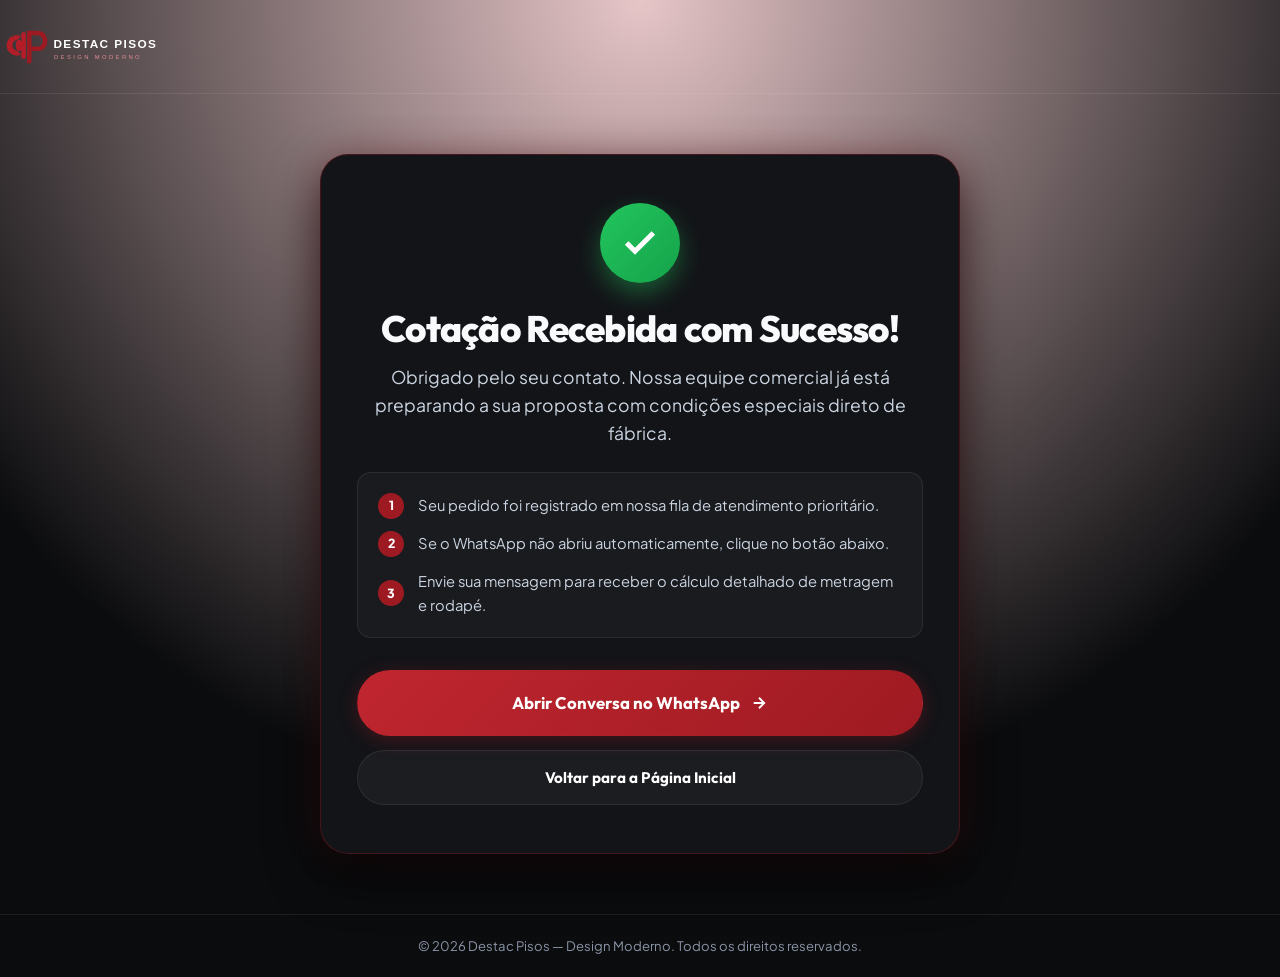
==== obrigado.html @ 82b05c4a "Initial commit: Destac Pisos landing page" ====
<!DOCTYPE html>
<html lang="pt-BR">
<head>
  <meta charset="UTF-8">
  <meta name="viewport" content="width=device-width, initial-scale=1.0">
  <title>Solicitação Enviada com Sucesso! | Destac Pisos</title>
  <meta name="robots" content="noindex, follow">

  <link rel="icon" href="images/favicon.png" type="image/png">
  <link rel="preconnect" href="https://fonts.googleapis.com">
  <link rel="preconnect" href="https://fonts.gstatic.com" crossorigin>
  <link href="https://fonts.googleapis.com/css2?family=Manrope:wght@600;700;800&family=Outfit:wght@700;800;900&family=Plus+Jakarta+Sans:wght@400;500;600;700&display=swap" rel="stylesheet">
  
  <link rel="stylesheet" href="style.css">

  <style>
    .thanks-page {
      min-height: 100vh;
      display: flex;
      flex-direction: column;
      justify-content: space-between;
      background: radial-gradient(circle at top center, rgba(158, 26, 34, 0.25) 0%, rgba(11, 12, 14, 1) 70%);
    }

    .thanks-header {
      padding: 24px 0;
      border-bottom: 1px solid rgba(255, 255, 255, 0.08);
      text-align: center;
    }

    .thanks-container {
      max-width: 680px;
      margin: auto;
      padding: 60px 20px;
      text-align: center;
    }

    .thanks-card {
      background: var(--bg-card);
      border: 1px solid var(--border-ruby);
      border-radius: var(--radius-xl);
      padding: 48px 36px;
      box-shadow: var(--shadow-lg), 0 0 35px rgba(158, 26, 34, 0.25);
    }

    .thanks-icon-wrap {
      width: 80px;
      height: 80px;
      border-radius: 50%;
      background: linear-gradient(135deg, #22C55E 0%, #16A34A 100%);
      color: #FFFFFF;
      display: flex;
      align-items: center;
      justify-content: center;
      margin: 0 auto 24px;
      box-shadow: 0 10px 25px rgba(34, 197, 94, 0.4);
      animation: popIn 0.6s cubic-bezier(0.16, 1, 0.3, 1);
    }

    @keyframes popIn {
      0% { transform: scale(0.4); opacity: 0; }
      70% { transform: scale(1.15); }
      100% { transform: scale(1); opacity: 1; }
    }

    .thanks-title {
      font-size: 2.3rem;
      margin-bottom: 12px;
      letter-spacing: -0.02em;
    }

    .thanks-subtitle {
      font-size: 1.1rem;
      color: var(--text-body);
      margin-bottom: 24px;
      line-height: 1.6;
    }

    .thanks-steps {
      background: rgba(255, 255, 255, 0.03);
      border: 1px solid var(--border-light);
      border-radius: var(--radius-md);
      padding: 20px;
      margin-bottom: 32px;
      text-align: left;
    }

    .thanks-step-item {
      display: flex;
      align-items: center;
      gap: 14px;
      margin-bottom: 12px;
      font-size: 0.92rem;
    }

    .thanks-step-item:last-child {
      margin-bottom: 0;
    }

    .step-number {
      width: 26px;
      height: 26px;
      border-radius: 50%;
      background: var(--ruby-primary);
      color: #FFF;
      font-weight: 800;
      font-size: 0.78rem;
      display: flex;
      align-items: center;
      justify-content: center;
      flex-shrink: 0;
    }

    .thanks-actions {
      display: flex;
      flex-direction: column;
      gap: 14px;
    }

    .thanks-footer {
      border-top: 1px solid var(--border-light);
      padding: 20px 0;
      text-align: center;
      font-size: 0.82rem;
      color: var(--text-muted);
    }
  </style>
</head>
<body class="thanks-page">

  <header class="thanks-header">
    <a href="index.html">
      <img src="images/logo.svg" alt="Destac Pisos" width="180">
    </a>
  </header>

  <main class="thanks-container">
    <div class="thanks-card">
      <div class="thanks-icon-wrap">
        <svg width="40" height="40" viewBox="0 0 24 24" fill="none" stroke="currentColor" stroke-width="3"><polyline points="20 6 9 17 4 12"/></svg>
      </div>

      <h1 class="thanks-title">Cotação Recebida com Sucesso!</h1>
      <p class="thanks-subtitle" id="user-greeting">
        Obrigado pelo seu contato. Nossa equipe comercial já está preparando a sua proposta com condições especiais direto de fábrica.
      </p>

      <div class="thanks-steps">
        <div class="thanks-step-item">
          <span class="step-number">1</span>
          <span>Seu pedido foi registrado em nossa fila de atendimento prioritário.</span>
        </div>
        <div class="thanks-step-item">
          <span class="step-number">2</span>
          <span>Se o WhatsApp não abriu automaticamente, clique no botão abaixo.</span>
        </div>
        <div class="thanks-step-item">
          <span class="step-number">3</span>
          <span>Envie sua mensagem para receber o cálculo detalhado de metragem e rodapé.</span>
        </div>
      </div>

      <div class="thanks-actions">
        <a href="https://wa.me/5511999999999?text=Ol%C3%A1!%20Acabei%20de%20solicitar%20uma%20cota%C3%A7%C3%A3o%20pelo%20site%20da%20Destac%20Pisos%20e%20gostaria%20do%20atendimento." id="direct-wa-btn" class="btn btn-primary btn-lg" target="_blank" rel="noopener noreferrer">
          <span>Abrir Conversa no WhatsApp</span>
          <svg width="18" height="18" viewBox="0 0 24 24" fill="none" stroke="currentColor" stroke-width="2.5"><path d="M5 12h14M12 5l7 7-7 7"/></svg>
        </a>
        <a href="index.html" class="btn btn-outline">
          Voltar para a Página Inicial
        </a>
      </div>
    </div>
  </main>

  <footer class="thanks-footer">
    <p>© 2026 Destac Pisos — Design Moderno. Todos os direitos reservados.</p>
  </footer>

  <script>
    document.addEventListener('DOMContentLoaded', () => {
      const name = sessionStorage.getItem('destac_lead_name');
      const waUrl = sessionStorage.getItem('destac_lead_wa');

      if (name) {
        const greeting = document.getElementById('user-greeting');
        if (greeting) {
          greeting.innerHTML = `Obrigado, <strong>${name}</strong>! Sua solicitação foi recebida com sucesso. Nossa equipe comercial já está preparando a sua cotação.`;
        }
      }

      if (waUrl) {
        const btn = document.getElementById('direct-wa-btn');
        if (btn) {
          btn.href = waUrl;
        }
      }
    });
  </script>
</body>
</html>
---- style.css ----
/* ==========================================================================
   DESTAC PISOS — DESIGN MODERNO
   Design System & Estilos de Alta Conversão
   ========================================================================== */

/* ── Custom Properties & Tokens ────────────────────────────────────────── */
:root {
  /* Cores da Identidade Destac Pisos */
  --ruby-primary: #9E1A22;
  --ruby-light: #C0262F;
  --ruby-dark: #730F15;
  --ruby-glow: rgba(158, 26, 34, 0.35);
  --ruby-soft: rgba(158, 26, 34, 0.12);
  
  /* Fundos & Superfícies */
  --bg-main: #0B0C0E;
  --bg-darker: #070809;
  --bg-card: #131418;
  --bg-card-hover: #1A1C22;
  --bg-elevated: #20232B;
  --bg-glass: rgba(19, 20, 24, 0.82);
  
  /* Acentos & Madeiras */
  --wood-warm: #D4A373;
  --wood-light: #FAEDCD;
  --wood-glow: rgba(212, 163, 115, 0.2);
  
  /* Textos & Tons Neutros */
  --text-white: #FFFFFF;
  --text-heading: #F8FAFC;
  --text-body: #CBD5E1;
  --text-muted: #8A94A6;
  --border-light: rgba(255, 255, 255, 0.08);
  --border-ruby: rgba(158, 26, 34, 0.35);
  
  /* Tipografia */
  --font-heading: 'Outfit', 'Manrope', sans-serif;
  --font-body: 'Plus Jakarta Sans', -apple-system, BlinkMacSystemFont, 'Segoe UI', Roboto, sans-serif;
  
  /* Raios e Sombras */
  --radius-sm: 8px;
  --radius-md: 14px;
  --radius-lg: 20px;
  --radius-xl: 28px;
  --radius-pill: 100px;
  
  --shadow-sm: 0 4px 16px rgba(0, 0, 0, 0.4);
  --shadow-md: 0 10px 30px rgba(0, 0, 0, 0.5);
  --shadow-lg: 0 20px 50px rgba(0, 0, 0, 0.7);
  --shadow-ruby: 0 10px 30px rgba(158, 26, 34, 0.35);
  
  /* Transições */
  --transition-fast: 0.2s ease;
  --transition-smooth: 0.35s cubic-bezier(0.16, 1, 0.3, 1);
  
  /* Dimensões */
  --header-height: 76px;
  --container-width: 1200px;
}

/* ── Reset & Base ───────────────────────────────────────────────────────── */
*, *::before, *::after {
  box-sizing: border-box;
  margin: 0;
  padding: 0;
}

html {
  scroll-behavior: smooth;
  font-size: 16px;
  -webkit-text-size-adjust: 100%;
}

body {
  background-color: var(--bg-main);
  color: var(--text-body);
  font-family: var(--font-body);
  line-height: 1.65;
  overflow-x: hidden;
  -webkit-font-smoothing: antialiased;
}

img, picture, svg {
  display: block;
  max-width: 100%;
}

button, input, select, textarea {
  font: inherit;
}

a {
  color: inherit;
  text-decoration: none;
}

ul {
  list-style: none;
}

.container {
  width: 100%;
  max-width: var(--container-width);
  margin-left: auto;
  margin-right: auto;
  padding-left: 20px;
  padding-right: 20px;
}

/* ── Tipografia & Helpers ────────────────────────────────────────────────── */
h1, h2, h3, h4, h5, h6 {
  font-family: var(--font-heading);
  color: var(--text-heading);
  font-weight: 800;
  line-height: 1.2;
}

.text-center { text-align: center; }

.highlight-text {
  background: linear-gradient(135deg, #FF6B75 0%, #D82633 45%, #9E1A22 100%);
  -webkit-background-clip: text;
  -webkit-text-fill-color: transparent;
  display: inline-block;
}

.badge-pill {
  display: inline-flex;
  align-items: center;
  padding: 6px 16px;
  border-radius: var(--radius-pill);
  background: var(--ruby-soft);
  border: 1px solid var(--border-ruby);
  color: #FF8F96;
  font-size: 0.78rem;
  font-weight: 700;
  letter-spacing: 0.08em;
  text-transform: uppercase;
  margin-bottom: 14px;
}

.section {
  padding: 90px 0;
  position: relative;
}

.section-header {
  max-width: 720px;
  margin: 0 auto 56px;
}

.section-title {
  font-size: 2.35rem;
  margin-bottom: 16px;
  letter-spacing: -0.02em;
}

.section-subtitle {
  font-size: 1.08rem;
  color: var(--text-muted);
  line-height: 1.6;
}

/* ── Botões ─────────────────────────────────────────────────────────────── */
.btn {
  display: inline-flex;
  align-items: center;
  justify-content: center;
  gap: 10px;
  padding: 14px 26px;
  border-radius: var(--radius-pill);
  font-family: var(--font-heading);
  font-weight: 700;
  font-size: 0.95rem;
  cursor: pointer;
  transition: all var(--transition-smooth);
  border: 1px solid transparent;
  text-align: center;
}

.btn-primary {
  background: linear-gradient(135deg, var(--ruby-light) 0%, var(--ruby-primary) 100%);
  color: #FFFFFF;
  box-shadow: 0 4px 18px var(--ruby-glow);
}

.btn-primary:hover {
  background: linear-gradient(135deg, #D42B38 0%, var(--ruby-light) 100%);
  transform: translateY(-2px);
  box-shadow: 0 8px 26px rgba(158, 26, 34, 0.55);
}

.btn-glow {
  animation: pulse-glow 3s infinite;
}

@keyframes pulse-glow {
  0%, 100% { box-shadow: 0 4px 18px var(--ruby-glow); }
  50% { box-shadow: 0 8px 30px rgba(216, 38, 51, 0.6); }
}

.btn-outline {
  background: rgba(255, 255, 255, 0.04);
  border: 1px solid var(--border-light);
  color: var(--text-white);
}

.btn-outline:hover {
  background: rgba(255, 255, 255, 0.1);
  border-color: var(--border-ruby);
  color: #FF8F96;
}

.btn-glass {
  background: rgba(255, 255, 255, 0.08);
  backdrop-filter: blur(12px);
  border: 1px solid rgba(255, 255, 255, 0.15);
  color: var(--text-white);
}

.btn-glass:hover {
  background: rgba(255, 255, 255, 0.16);
  border-color: rgba(255, 255, 255, 0.3);
  transform: translateY(-2px);
}

.btn-white {
  background: #FFFFFF;
  color: #121316;
}

.btn-white:hover {
  background: #F1F3F5;
  transform: translateY(-2px);
}

.btn-sm { padding: 9px 18px; font-size: 0.85rem; }
.btn-lg { padding: 18px 34px; font-size: 1.05rem; }
.btn-block { width: 100%; }

/* ── Header ─────────────────────────────────────────────────────────────── */
.header {
  position: fixed;
  top: 0;
  left: 0;
  width: 100%;
  z-index: 100;
  padding: 16px 0;
  transition: all var(--transition-smooth);
}

.header.scrolled {
  background: var(--bg-glass);
  backdrop-filter: blur(16px);
  -webkit-backdrop-filter: blur(16px);
  padding: 10px 0;
  border-bottom: 1px solid var(--border-light);
  box-shadow: 0 8px 24px rgba(0, 0, 0, 0.4);
}

.header-container {
  display: flex;
  align-items: center;
  justify-content: space-between;
}

.logo-link {
  display: flex;
  align-items: center;
}

.logo-img {
  height: 44px;
  width: auto;
}

.nav-menu {
  display: flex;
  align-items: center;
}

.nav-list {
  display: flex;
  align-items: center;
  gap: 26px;
}

.nav-link {
  font-size: 0.92rem;
  font-weight: 600;
  color: var(--text-body);
  transition: color var(--transition-fast);
  position: relative;
}

.nav-link:hover {
  color: #FF8F96;
}

.nav-link::after {
  content: '';
  position: absolute;
  bottom: -4px;
  left: 0;
  width: 0;
  height: 2px;
  background: var(--ruby-primary);
  transition: width var(--transition-fast);
}

.nav-link:hover::after {
  width: 100%;
}

.header-actions {
  display: flex;
  align-items: center;
  gap: 12px;
}

.menu-toggle {
  display: none;
  background: transparent;
  border: none;
  cursor: pointer;
  padding: 6px;
  flex-direction: column;
  gap: 5px;
}

.menu-toggle span {
  display: block;
  width: 24px;
  height: 2px;
  background: #FFFFFF;
  border-radius: 2px;
  transition: all var(--transition-fast);
}

/* Mobile Drawer */
.mobile-drawer {
  position: fixed;
  top: 0;
  right: -100%;
  width: 82%;
  max-width: 360px;
  height: 100vh;
  background: var(--bg-card);
  z-index: 1000;
  padding: 24px;
  display: flex;
  flex-direction: column;
  justify-content: space-between;
  transition: right 0.35s ease;
  box-shadow: -10px 0 30px rgba(0, 0, 0, 0.8);
  border-left: 1px solid var(--border-light);
}

.mobile-drawer.active {
  right: 0;
}

.mobile-drawer-header {
  display: flex;
  align-items: center;
  justify-content: space-between;
  padding-bottom: 20px;
  border-bottom: 1px solid var(--border-light);
}

.mobile-drawer-close {
  background: transparent;
  border: none;
  font-size: 2rem;
  color: #FFFFFF;
  cursor: pointer;
  line-height: 1;
}

.mobile-nav-list {
  display: flex;
  flex-direction: column;
  gap: 18px;
  margin: 28px 0;
}

.mobile-nav-link {
  font-size: 1.1rem;
  font-weight: 600;
  color: var(--text-white);
}

.mobile-drawer-note {
  font-size: 0.8rem;
  color: var(--text-muted);
  text-align: center;
  margin-top: 10px;
}

/* ── Hero Section ────────────────────────────────────────────────────────── */
.hero {
  position: relative;
  min-height: 100vh;
  display: flex;
  align-items: center;
  padding: 140px 0 80px;
  overflow: hidden;
}

.hero-bg-wrapper {
  position: absolute;
  top: 0;
  left: 0;
  width: 100%;
  height: 100%;
  z-index: 1;
}

.hero-bg-img {
  width: 100%;
  height: 100%;
  object-fit: cover;
  object-position: center 60%;
  filter: brightness(0.68) contrast(1.08);
}

.hero-overlay {
  position: absolute;
  top: 0;
  left: 0;
  width: 100%;
  height: 100%;
  background: linear-gradient(
    180deg,
    rgba(11, 12, 14, 0.85) 0%,
    rgba(11, 12, 14, 0.72) 45%,
    rgba(11, 12, 14, 0.98) 100%
  );
}

.hero-mesh {
  position: absolute;
  top: 15%;
  left: -10%;
  width: 600px;
  height: 600px;
  background: radial-gradient(circle, rgba(158, 26, 34, 0.35) 0%, rgba(158, 26, 34, 0) 70%);
  filter: blur(60px);
  pointer-events: none;
}

.hero-container {
  position: relative;
  z-index: 2;
}

.hero-content {
  max-width: 820px;
}

.hero-tag {
  display: inline-flex;
  align-items: center;
  gap: 10px;
  background: rgba(158, 26, 34, 0.22);
  border: 1px solid var(--border-ruby);
  padding: 8px 18px;
  border-radius: var(--radius-pill);
  margin-bottom: 22px;
}

.hero-tag-pulse {
  width: 8px;
  height: 8px;
  border-radius: 50%;
  background: #FF4757;
  box-shadow: 0 0 10px #FF4757;
  animation: pulse-dot 1.8s infinite;
}

@keyframes pulse-dot {
  0% { transform: scale(0.9); opacity: 1; }
  50% { transform: scale(1.4); opacity: 0.6; }
  100% { transform: scale(0.9); opacity: 1; }
}

.hero-tag-text {
  color: #FFA5AB;
  font-size: 0.82rem;
  font-weight: 800;
  letter-spacing: 0.06em;
}

.hero-title {
  font-size: 3.6rem;
  font-weight: 900;
  line-height: 1.1;
  margin-bottom: 22px;
  letter-spacing: -0.03em;
}

.hero-subtitle {
  font-size: 1.22rem;
  color: #DDE2EC;
  line-height: 1.65;
  margin-bottom: 34px;
  max-width: 720px;
}

.hero-subtitle strong {
  color: #FFFFFF;
  font-weight: 700;
}

.hero-badges {
  display: flex;
  flex-wrap: wrap;
  gap: 16px;
  margin-bottom: 38px;
}

.hero-badge-item {
  display: flex;
  align-items: center;
  gap: 10px;
  background: rgba(255, 255, 255, 0.05);
  backdrop-filter: blur(8px);
  border: 1px solid var(--border-light);
  padding: 8px 16px;
  border-radius: var(--radius-pill);
  font-size: 0.88rem;
  font-weight: 600;
  color: var(--text-white);
}

.badge-icon {
  display: flex;
  align-items: center;
  justify-content: center;
  color: #FF707A;
}

.hero-cta-group {
  display: flex;
  flex-wrap: wrap;
  align-items: center;
  gap: 16px;
  margin-bottom: 48px;
}

.hero-stats {
  display: flex;
  align-items: center;
  gap: 28px;
  padding-top: 32px;
  border-top: 1px solid var(--border-light);
}

.stat-item {
  display: flex;
  flex-direction: column;
}

.stat-num {
  font-family: var(--font-heading);
  font-size: 1.8rem;
  font-weight: 800;
  color: var(--text-white);
  line-height: 1.1;
}

.stat-label {
  font-size: 0.82rem;
  color: var(--text-muted);
  margin-top: 4px;
}

.stat-divider {
  width: 1px;
  height: 36px;
  background: var(--border-light);
}

/* ── Seção Ofertas ───────────────────────────────────────────────────────── */
.section-offers {
  background: var(--bg-darker);
  position: relative;
}

.offers-grid {
  display: grid;
  grid-template-columns: repeat(2, 1fr);
  gap: 32px;
  margin-bottom: 40px;
}

.offer-card {
  background: var(--bg-card);
  border: 1px solid var(--border-light);
  border-radius: var(--radius-lg);
  overflow: hidden;
  position: relative;
  transition: all var(--transition-smooth);
  display: flex;
  flex-direction: column;
}

.offer-card:hover {
  transform: translateY(-6px);
  border-color: var(--border-ruby);
  box-shadow: 0 16px 40px rgba(0, 0, 0, 0.6), 0 0 20px rgba(158, 26, 34, 0.2);
}

.card-featured {
  border-color: rgba(158, 26, 34, 0.5);
  box-shadow: 0 10px 30px rgba(158, 26, 34, 0.15);
}

.offer-badge-top {
  position: absolute;
  top: 14px;
  left: 14px;
  background: rgba(0, 0, 0, 0.75);
  backdrop-filter: blur(6px);
  border: 1px solid rgba(255, 255, 255, 0.15);
  color: #FFFFFF;
  font-size: 0.72rem;
  font-weight: 800;
  padding: 4px 10px;
  border-radius: var(--radius-sm);
  z-index: 5;
  letter-spacing: 0.05em;
}

.featured-tag {
  background: var(--ruby-primary);
  border-color: var(--ruby-light);
}

.offer-brand-logo {
  padding: 16px 20px 10px;
  display: flex;
  justify-content: flex-end;
}

.brand-chip {
  background: rgba(255, 255, 255, 0.06);
  border: 1px solid var(--border-light);
  font-size: 0.75rem;
  font-weight: 800;
  letter-spacing: 0.08em;
  padding: 4px 12px;
  border-radius: var(--radius-pill);
  color: #FFA5AB;
}

.offer-image-box {
  position: relative;
  width: 100%;
  height: 230px;
  background: #000;
  overflow: hidden;
}

.offer-img {
  width: 100%;
  height: 100%;
  object-fit: cover;
  transition: transform 0.5s ease;
}

.offer-card:hover .offer-img {
  transform: scale(1.05);
}

.offer-tag-float {
  position: absolute;
  bottom: 12px;
  right: 12px;
  background: rgba(14, 15, 18, 0.85);
  backdrop-filter: blur(8px);
  border: 1px solid var(--border-light);
  color: #22C55E;
  font-size: 0.75rem;
  font-weight: 700;
  padding: 4px 10px;
  border-radius: var(--radius-pill);
}

.offer-info {
  padding: 24px;
  display: flex;
  flex-direction: column;
  flex-grow: 1;
}

.offer-title {
  font-size: 1.55rem;
  margin-bottom: 8px;
}

.offer-desc {
  font-size: 0.92rem;
  color: var(--text-muted);
  margin-bottom: 20px;
  line-height: 1.5;
}

.offer-features {
  display: flex;
  flex-direction: column;
  gap: 10px;
  margin-bottom: 24px;
  padding-bottom: 20px;
  border-bottom: 1px solid var(--border-light);
}

.offer-features li {
  display: flex;
  align-items: center;
  gap: 10px;
  font-size: 0.88rem;
  color: var(--text-body);
}

.offer-price-block {
  background: rgba(255, 255, 255, 0.03);
  border: 1px solid var(--border-light);
  border-radius: var(--radius-md);
  padding: 16px;
  margin-bottom: 20px;
  text-align: center;
}

.price-prefix {
  font-size: 0.78rem;
  color: var(--text-muted);
  text-transform: uppercase;
  letter-spacing: 0.05em;
  font-weight: 600;
}

.price-value {
  display: flex;
  align-items: baseline;
  justify-content: center;
  font-family: var(--font-heading);
  color: #FFFFFF;
  margin: 4px 0;
}

.price-value .currency {
  font-size: 1.3rem;
  font-weight: 700;
  color: #FF707A;
  margin-right: 4px;
}

.price-value .amount {
  font-size: 3rem;
  font-weight: 900;
  line-height: 1;
}

.price-value .cents {
  font-size: 1.6rem;
  font-weight: 800;
}

.price-value .unit {
  font-size: 1.1rem;
  font-weight: 600;
  color: var(--text-muted);
  margin-left: 4px;
}

.price-terms {
  font-size: 0.75rem;
  color: #FF9AA2;
  font-weight: 600;
}

.commercial-banner {
  background: linear-gradient(135deg, #1C1E26 0%, #16171D 100%);
  border: 1px solid rgba(255, 255, 255, 0.1);
  border-radius: var(--radius-md);
  padding: 24px 32px;
  display: flex;
  align-items: center;
  justify-content: space-between;
  gap: 20px;
  flex-wrap: wrap;
}

.commercial-banner-content {
  display: flex;
  align-items: center;
  gap: 18px;
}

.commercial-icon {
  background: var(--ruby-primary);
  color: #FFF;
  width: 56px;
  height: 56px;
  border-radius: 50%;
  display: flex;
  align-items: center;
  justify-content: center;
  flex-shrink: 0;
}

.commercial-banner h4 {
  font-size: 1.15rem;
  margin-bottom: 4px;
}

.commercial-banner p {
  font-size: 0.9rem;
  color: var(--text-muted);
}

/* ── Seção Produtos ──────────────────────────────────────────────────────── */
.section-products {
  background: var(--bg-main);
}

.products-duo {
  display: grid;
  grid-template-columns: repeat(2, 1fr);
  gap: 32px;
}

.product-box {
  background: var(--bg-card);
  border: 1px solid var(--border-light);
  border-radius: var(--radius-lg);
  overflow: hidden;
  display: flex;
  flex-direction: column;
  transition: all var(--transition-smooth);
}

.product-box:hover {
  border-color: rgba(255, 255, 255, 0.2);
  box-shadow: var(--shadow-md);
}

.product-media {
  position: relative;
  height: 260px;
  overflow: hidden;
}

.product-media img {
  width: 100%;
  height: 100%;
  object-fit: cover;
  transition: transform 0.6s ease;
}

.product-box:hover .product-media img {
  transform: scale(1.06);
}

.product-tag {
  position: absolute;
  top: 16px;
  right: 16px;
  background: rgba(14, 15, 18, 0.85);
  backdrop-filter: blur(8px);
  border: 1px solid var(--border-light);
  color: #FFA5AB;
  font-size: 0.78rem;
  font-weight: 700;
  padding: 6px 14px;
  border-radius: var(--radius-pill);
}

.product-body {
  padding: 30px;
  display: flex;
  flex-direction: column;
  flex-grow: 1;
}

.product-header-badge {
  color: #FF707A;
  font-size: 0.75rem;
  font-weight: 800;
  letter-spacing: 0.08em;
  text-transform: uppercase;
  margin-bottom: 6px;
}

.product-heading {
  font-size: 1.85rem;
  margin-bottom: 12px;
}

.product-text {
  font-size: 0.95rem;
  color: var(--text-muted);
  line-height: 1.6;
  margin-bottom: 24px;
}

.product-specs-grid {
  display: grid;
  grid-template-columns: repeat(2, 1fr);
  gap: 16px;
  margin-bottom: 28px;
  padding: 20px;
  background: rgba(255, 255, 255, 0.02);
  border-radius: var(--radius-md);
  border: 1px solid var(--border-light);
}

.spec-item {
  display: flex;
  gap: 12px;
}

.spec-icon {
  font-size: 1.3rem;
  line-height: 1;
}

.spec-item strong {
  display: block;
  font-size: 0.88rem;
  color: var(--text-white);
}

.spec-item small {
  font-size: 0.75rem;
  color: var(--text-muted);
}

.product-footer {
  margin-top: auto;
}

/* ── Seção Calculadora ───────────────────────────────────────────────────── */
.section-calc {
  background: var(--bg-darker);
  position: relative;
}

.calc-wrapper {
  display: grid;
  grid-template-columns: 1fr 1.15fr;
  gap: 48px;
  align-items: center;
  background: linear-gradient(135deg, #15171D 0%, #101116 100%);
  border: 1px solid var(--border-light);
  border-radius: var(--radius-xl);
  padding: 48px;
  box-shadow: var(--shadow-lg);
}

.calc-title {
  font-size: 2.2rem;
  margin-bottom: 14px;
}

.calc-desc {
  font-size: 1rem;
  color: var(--text-muted);
  margin-bottom: 28px;
  line-height: 1.6;
}

.calc-benefits {
  display: flex;
  flex-direction: column;
  gap: 14px;
  margin-bottom: 32px;
}

.benefit-row {
  display: flex;
  align-items: center;
  gap: 12px;
  font-size: 0.92rem;
  color: var(--text-body);
}

.benefit-dot {
  width: 8px;
  height: 8px;
  border-radius: 50%;
  background: var(--ruby-primary);
}

.calc-direct-card {
  display: flex;
  align-items: center;
  gap: 16px;
  background: rgba(255, 255, 255, 0.03);
  border: 1px solid var(--border-light);
  border-radius: var(--radius-md);
  padding: 14px;
}

.calc-thumb {
  width: 60px;
  height: 60px;
  border-radius: var(--radius-sm);
  object-fit: cover;
}

.calc-direct-card strong {
  display: block;
  font-size: 0.95rem;
  color: #FFFFFF;
}

.calc-direct-card p {
  font-size: 0.8rem;
  color: var(--text-muted);
}

.calc-form-card {
  background: var(--bg-card);
  border: 1px solid rgba(255, 255, 255, 0.1);
  border-radius: var(--radius-lg);
  padding: 32px;
  box-shadow: 0 12px 36px rgba(0, 0, 0, 0.4);
}

.calc-form-title {
  font-size: 1.35rem;
  margin-bottom: 24px;
  padding-bottom: 14px;
  border-bottom: 1px solid var(--border-light);
}

.form-group {
  margin-bottom: 22px;
}

.form-label {
  display: block;
  font-size: 0.88rem;
  font-weight: 700;
  color: var(--text-white);
  margin-bottom: 10px;
}

.calc-pills {
  display: grid;
  grid-template-columns: repeat(3, 1fr);
  gap: 8px;
}

.calc-pill {
  background: rgba(255, 255, 255, 0.04);
  border: 1px solid var(--border-light);
  border-radius: var(--radius-md);
  padding: 12px 8px;
  color: var(--text-body);
  cursor: pointer;
  display: flex;
  flex-direction: column;
  align-items: center;
  transition: all var(--transition-fast);
}

.calc-pill span {
  font-weight: 700;
  font-size: 0.82rem;
}

.calc-pill small {
  font-size: 0.7rem;
  color: var(--text-muted);
  margin-top: 3px;
}

.calc-pill.active {
  background: var(--ruby-soft);
  border-color: var(--ruby-primary);
  color: #FFFFFF;
  box-shadow: 0 0 14px rgba(158, 26, 34, 0.25);
}

.calc-pill.active small {
  color: #FFA5AB;
}

.radio-group {
  display: flex;
  flex-direction: column;
  gap: 10px;
}

.radio-custom {
  display: flex;
  align-items: center;
  cursor: pointer;
}

.radio-custom input {
  position: absolute;
  opacity: 0;
}

.radio-btn {
  display: block;
  width: 100%;
  padding: 10px 14px;
  background: rgba(255, 255, 255, 0.03);
  border: 1px solid var(--border-light);
  border-radius: var(--radius-sm);
  font-size: 0.84rem;
  font-weight: 600;
  color: var(--text-body);
  transition: all var(--transition-fast);
}

.radio-custom input:checked + .radio-btn {
  background: rgba(158, 26, 34, 0.15);
  border-color: var(--ruby-primary);
  color: #FFFFFF;
}

.range-header {
  display: flex;
  align-items: center;
  justify-content: space-between;
}

.range-val-badge {
  background: var(--ruby-primary);
  color: #FFF;
  font-family: var(--font-heading);
  font-weight: 800;
  font-size: 1rem;
  padding: 4px 12px;
  border-radius: var(--radius-pill);
}

.range-slider {
  width: 100%;
  height: 8px;
  border-radius: 4px;
  background: rgba(255, 255, 255, 0.1);
  outline: none;
  cursor: pointer;
  margin: 12px 0 6px;
  -webkit-appearance: none;
}

.range-slider::-webkit-slider-thumb {
  -webkit-appearance: none;
  width: 22px;
  height: 22px;
  border-radius: 50%;
  background: #FF4757;
  cursor: pointer;
  box-shadow: 0 0 10px #FF4757;
  border: 2px solid #FFF;
}

.range-marks {
  display: flex;
  justify-content: space-between;
  font-size: 0.72rem;
  color: var(--text-muted);
}

.calc-result-box {
  background: linear-gradient(135deg, rgba(158, 26, 34, 0.18) 0%, rgba(158, 26, 34, 0.06) 100%);
  border: 1px solid var(--border-ruby);
  border-radius: var(--radius-md);
  padding: 20px;
  text-align: center;
  margin-bottom: 22px;
}

.result-label {
  font-size: 0.82rem;
  color: var(--text-muted);
  text-transform: uppercase;
  letter-spacing: 0.06em;
  font-weight: 700;
}

.result-value {
  display: flex;
  align-items: baseline;
  justify-content: center;
  font-family: var(--font-heading);
  color: #FFFFFF;
  margin: 6px 0;
}

.result-currency {
  font-size: 1.4rem;
  font-weight: 700;
  color: #FF707A;
  margin-right: 4px;
}

#calc-total-display {
  font-size: 2.8rem;
  font-weight: 900;
  line-height: 1;
}

.result-cents {
  font-size: 1.6rem;
  font-weight: 800;
}

.result-hint {
  font-size: 0.72rem;
  color: var(--text-muted);
}

/* ── Seção Diferenciais ──────────────────────────────────────────────────── */
.section-diff {
  background: var(--bg-main);
}

.diff-grid {
  display: grid;
  grid-template-columns: repeat(3, 1fr);
  gap: 28px;
}

.diff-card {
  background: var(--bg-card);
  border: 1px solid var(--border-light);
  border-radius: var(--radius-md);
  padding: 30px;
  transition: all var(--transition-smooth);
}

.diff-card:hover {
  transform: translateY(-5px);
  border-color: var(--border-ruby);
  box-shadow: 0 10px 30px rgba(0, 0, 0, 0.4);
}

.diff-icon-wrap {
  width: 54px;
  height: 54px;
  border-radius: var(--radius-md);
  background: var(--ruby-soft);
  border: 1px solid var(--border-ruby);
  color: #FF707A;
  display: flex;
  align-items: center;
  justify-content: center;
  margin-bottom: 20px;
}

.diff-title {
  font-size: 1.25rem;
  margin-bottom: 10px;
}

.diff-desc {
  font-size: 0.9rem;
  color: var(--text-muted);
  line-height: 1.55;
}

/* ── Seção Galeria ───────────────────────────────────────────────────────── */
.section-gallery {
  background: var(--bg-darker);
}

.gallery-filters {
  display: flex;
  justify-content: center;
  flex-wrap: wrap;
  gap: 10px;
  margin-bottom: 36px;
}

.gallery-filter-btn {
  background: rgba(255, 255, 255, 0.04);
  border: 1px solid var(--border-light);
  color: var(--text-body);
  padding: 8px 20px;
  border-radius: var(--radius-pill);
  font-size: 0.88rem;
  font-weight: 600;
  cursor: pointer;
  transition: all var(--transition-fast);
}

.gallery-filter-btn.active, .gallery-filter-btn:hover {
  background: var(--ruby-primary);
  border-color: var(--ruby-light);
  color: #FFFFFF;
}

.gallery-grid {
  display: grid;
  grid-template-columns: repeat(3, 1fr);
  gap: 24px;
}

.gallery-item {
  position: relative;
  height: 280px;
  border-radius: var(--radius-md);
  overflow: hidden;
  cursor: pointer;
  background: #000;
}

.gallery-item img {
  width: 100%;
  height: 100%;
  object-fit: cover;
  transition: transform 0.6s ease;
}

.gallery-item:hover img {
  transform: scale(1.08);
}

.gallery-overlay {
  position: absolute;
  top: 0;
  left: 0;
  width: 100%;
  height: 100%;
  background: linear-gradient(180deg, rgba(0, 0, 0, 0) 30%, rgba(11, 12, 14, 0.92) 100%);
  display: flex;
  flex-direction: column;
  justify-content: flex-end;
  padding: 20px;
  opacity: 0.9;
  transition: opacity var(--transition-fast);
}

.gallery-item:hover .gallery-overlay {
  opacity: 1;
}

.gallery-zoom-icon {
  position: absolute;
  top: 16px;
  right: 16px;
  background: rgba(0, 0, 0, 0.6);
  width: 36px;
  height: 36px;
  border-radius: 50%;
  display: flex;
  align-items: center;
  justify-content: center;
  font-size: 0.9rem;
}

.gallery-overlay h4 {
  font-size: 1.15rem;
  color: #FFFFFF;
  margin-bottom: 2px;
}

.gallery-overlay p {
  font-size: 0.82rem;
  color: #FFA5AB;
}

/* Lightbox Modal */
.lightbox-modal {
  display: none;
  position: fixed;
  top: 0;
  left: 0;
  width: 100%;
  height: 100%;
  z-index: 2000;
  align-items: center;
  justify-content: center;
}

.lightbox-modal.active {
  display: flex;
}

.lightbox-backdrop {
  position: absolute;
  top: 0;
  left: 0;
  width: 100%;
  height: 100%;
  background: rgba(0, 0, 0, 0.92);
  backdrop-filter: blur(8px);
}

.lightbox-container {
  position: relative;
  z-index: 10;
  max-width: 90vw;
  max-height: 90vh;
  display: flex;
  align-items: center;
  justify-content: center;
}

.lightbox-content {
  position: relative;
  text-align: center;
}

.lightbox-content img {
  max-width: 85vw;
  max-height: 80vh;
  border-radius: var(--radius-md);
  box-shadow: 0 20px 60px rgba(0, 0, 0, 0.8);
}

.lightbox-caption {
  color: #FFF;
  font-size: 1rem;
  font-weight: 600;
  margin-top: 14px;
}

.lightbox-close {
  position: absolute;
  top: -45px;
  right: 0;
  background: transparent;
  border: none;
  font-size: 2.4rem;
  color: #FFF;
  cursor: pointer;
}

.lightbox-nav {
  position: absolute;
  top: 50%;
  transform: translateY(-50%);
  background: rgba(255, 255, 255, 0.1);
  border: none;
  color: #FFF;
  font-size: 1.8rem;
  padding: 12px 18px;
  cursor: pointer;
  border-radius: var(--radius-sm);
  transition: background 0.2s;
}

.lightbox-nav:hover { background: var(--ruby-primary); }
.lightbox-prev { left: -60px; }
.lightbox-next { right: -60px; }

/* ── Seção Depoimentos ───────────────────────────────────────────────────── */
.section-reviews {
  background: var(--bg-main);
}

.reviews-grid {
  display: grid;
  grid-template-columns: repeat(3, 1fr);
  gap: 28px;
}

.review-card {
  background: var(--bg-card);
  border: 1px solid var(--border-light);
  border-radius: var(--radius-lg);
  padding: 30px;
  display: flex;
  flex-direction: column;
  justify-content: space-between;
}

.review-stars {
  color: #F59E0B;
  font-size: 1.15rem;
  letter-spacing: 2px;
  margin-bottom: 14px;
}

.review-text {
  font-size: 0.95rem;
  color: var(--text-body);
  line-height: 1.6;
  font-style: italic;
  margin-bottom: 24px;
}

.review-author {
  display: flex;
  align-items: center;
  gap: 14px;
}

.author-avatar {
  width: 44px;
  height: 44px;
  border-radius: 50%;
  background: var(--ruby-primary);
  color: #FFF;
  font-weight: 800;
  font-size: 0.9rem;
  display: flex;
  align-items: center;
  justify-content: center;
}

.review-author strong {
  display: block;
  font-size: 0.95rem;
  color: #FFF;
}

.review-author small {
  font-size: 0.78rem;
  color: var(--text-muted);
}

/* ── Seção FAQ ───────────────────────────────────────────────────────────── */
.section-faq {
  background: var(--bg-darker);
}

.faq-container {
  max-width: 860px;
}

.faq-accordion {
  display: flex;
  flex-direction: column;
  gap: 14px;
}

.faq-item {
  background: var(--bg-card);
  border: 1px solid var(--border-light);
  border-radius: var(--radius-md);
  overflow: hidden;
  transition: border-color var(--transition-fast);
}

.faq-item.active {
  border-color: var(--border-ruby);
}

.faq-question {
  width: 100%;
  background: transparent;
  border: none;
  padding: 20px 24px;
  text-align: left;
  display: flex;
  align-items: center;
  justify-content: space-between;
  gap: 16px;
  color: #FFFFFF;
  font-family: var(--font-heading);
  font-size: 1.05rem;
  font-weight: 700;
  cursor: pointer;
}

.faq-icon {
  flex-shrink: 0;
  transition: transform var(--transition-smooth);
}

.faq-item.active .faq-icon {
  transform: rotate(180deg);
  stroke: #FF707A;
}

.faq-answer {
  max-height: 0;
  overflow: hidden;
  transition: max-height 0.35s ease, padding 0.35s ease;
  padding: 0 24px;
}

.faq-item.active .faq-answer {
  max-height: 240px;
  padding: 0 24px 22px;
}

.faq-answer p {
  font-size: 0.92rem;
  color: var(--text-body);
  line-height: 1.6;
}

/* ── Seção Final CTA ─────────────────────────────────────────────────────── */
.section-cta-final {
  position: relative;
  padding: 110px 0;
  overflow: hidden;
}

.cta-final-bg {
  position: absolute;
  top: 0;
  left: 0;
  width: 100%;
  height: 100%;
  z-index: 1;
}

.cta-final-bg img {
  width: 100%;
  height: 100%;
  object-fit: cover;
}

.cta-final-overlay {
  position: absolute;
  top: 0;
  left: 0;
  width: 100%;
  height: 100%;
  background: linear-gradient(180deg, rgba(11, 12, 14, 0.9) 0%, rgba(11, 12, 14, 0.96) 100%);
}

.cta-final-container {
  position: relative;
  z-index: 2;
  max-width: 860px;
}

.cta-final-card {
  background: var(--bg-card);
  border: 1px solid var(--border-ruby);
  border-radius: var(--radius-xl);
  padding: 50px;
  text-align: center;
  box-shadow: var(--shadow-lg), 0 0 40px rgba(158, 26, 34, 0.2);
}

.brand-badge-final {
  color: #FFA5AB;
  font-size: 0.8rem;
  font-weight: 800;
  letter-spacing: 0.1em;
  margin-bottom: 12px;
}

.cta-final-title {
  font-size: 2.5rem;
  margin-bottom: 14px;
  letter-spacing: -0.02em;
}

.cta-final-desc {
  font-size: 1.08rem;
  color: var(--text-muted);
  max-width: 650px;
  margin: 0 auto 32px;
  line-height: 1.6;
}

.cta-form-box {
  max-width: 680px;
  margin: 0 auto 24px;
}

.form-row {
  display: grid;
  grid-template-columns: repeat(2, 1fr);
  gap: 14px;
  margin-bottom: 14px;
}

.form-input {
  width: 100%;
  background: rgba(255, 255, 255, 0.04);
  border: 1px solid var(--border-light);
  border-radius: var(--radius-sm);
  padding: 14px 18px;
  color: #FFF;
  font-size: 0.92rem;
  transition: all var(--transition-fast);
}

.form-input:focus {
  outline: none;
  border-color: var(--ruby-primary);
  background: rgba(255, 255, 255, 0.08);
  box-shadow: 0 0 14px rgba(158, 26, 34, 0.3);
}

.form-input option {
  background: #15171D;
  color: #FFF;
}

.btn-lead-submit {
  box-shadow: var(--shadow-ruby);
}

.cta-guarantees {
  display: flex;
  justify-content: center;
  flex-wrap: wrap;
  gap: 24px;
  font-size: 0.8rem;
  color: var(--text-muted);
}

/* ── Rodapé ─────────────────────────────────────────────────────────────── */
.footer {
  background: var(--bg-darker);
  border-top: 1px solid var(--border-light);
  padding: 70px 0 24px;
}

.footer-container {
  display: grid;
  grid-template-columns: 1.5fr 1fr 1fr 1.2fr;
  gap: 40px;
  margin-bottom: 50px;
}

.footer-logo {
  height: 40px;
  width: auto;
  margin-bottom: 18px;
}

.footer-about {
  font-size: 0.88rem;
  color: var(--text-muted);
  line-height: 1.6;
  margin-bottom: 14px;
}

.footer-tagline {
  font-size: 0.82rem;
  font-weight: 700;
  color: #FF8F96;
}

.footer-heading {
  font-size: 1rem;
  color: #FFFFFF;
  margin-bottom: 18px;
}

.footer-links {
  display: flex;
  flex-direction: column;
  gap: 10px;
}

.footer-links a {
  font-size: 0.88rem;
  color: var(--text-muted);
  transition: color var(--transition-fast);
}

.footer-links a:hover {
  color: #FF8F96;
}

.footer-contact-item {
  font-size: 0.85rem;
  color: var(--text-muted);
  margin-bottom: 10px;
  line-height: 1.5;
}

.footer-contact-item strong {
  color: #FFFFFF;
}

.footer-btn {
  margin-top: 10px;
}

.footer-bottom {
  border-top: 1px solid var(--border-light);
  padding-top: 24px;
}

.footer-bottom-inner {
  display: flex;
  align-items: center;
  justify-content: space-between;
  font-size: 0.8rem;
  color: var(--text-muted);
  flex-wrap: wrap;
  gap: 12px;
}

.footer-pixel {
  color: #FF707A;
  font-weight: 600;
}

/* ── Floating WhatsApp Button ────────────────────────────────────────────── */
.float-whatsapp {
  position: fixed;
  bottom: 28px;
  right: 28px;
  width: 60px;
  height: 60px;
  border-radius: 50%;
  background: #25D366;
  display: flex;
  align-items: center;
  justify-content: center;
  z-index: 99;
  box-shadow: 0 8px 24px rgba(37, 211, 102, 0.45);
  transition: all var(--transition-smooth);
}

.float-whatsapp:hover {
  transform: scale(1.1);
  box-shadow: 0 12px 30px rgba(37, 211, 102, 0.6);
}

.float-whatsapp-icon {
  width: 32px;
  height: 32px;
}

.float-whatsapp-tooltip {
  position: absolute;
  right: 70px;
  background: #111;
  color: #FFF;
  padding: 6px 12px;
  border-radius: var(--radius-sm);
  font-size: 0.75rem;
  font-weight: 700;
  white-space: nowrap;
  pointer-events: none;
  opacity: 0;
  transform: translateX(10px);
  transition: all var(--transition-fast);
  box-shadow: 0 4px 14px rgba(0,0,0,0.5);
  border: 1px solid var(--border-light);
}

.float-whatsapp:hover .float-whatsapp-tooltip {
  opacity: 1;
  transform: translateX(0);
}

/* ── Mobile Sticky Bar ───────────────────────────────────────────────────── */
.mobile-sticky-bar {
  display: none;
  position: fixed;
  bottom: 0;
  left: 0;
  width: 100%;
  background: rgba(15, 16, 20, 0.95);
  backdrop-filter: blur(12px);
  border-top: 1px solid var(--border-light);
  padding: 12px 20px;
  z-index: 98;
  align-items: center;
  justify-content: space-between;
  box-shadow: 0 -4px 20px rgba(0, 0, 0, 0.6);
}

.sticky-bar-info {
  display: flex;
  flex-direction: column;
}

.sticky-label {
  font-size: 0.72rem;
  color: var(--text-muted);
}

.sticky-price {
  font-family: var(--font-heading);
  font-weight: 800;
  color: #FF8F96;
  font-size: 1.05rem;
}

/* ── Animações Reveal no Scroll ──────────────────────────────────────────── */
.reveal-up {
  opacity: 0;
  transform: translateY(28px);
  transition: opacity 0.7s cubic-bezier(0.16, 1, 0.3, 1), transform 0.7s cubic-bezier(0.16, 1, 0.3, 1);
}

.reveal-fade {
  opacity: 0;
  transition: opacity 0.7s ease;
}

.revealed {
  opacity: 1;
  transform: translateY(0);
}

.delay-1 { transition-delay: 0.12s; }
.delay-2 { transition-delay: 0.22s; }
.delay-3 { transition-delay: 0.32s; }
.delay-4 { transition-delay: 0.42s; }

/* ── Responsividade / Media Queries ──────────────────────────────────────── */
@media (max-width: 1024px) {
  .hero-title { font-size: 2.9rem; }
  .calc-wrapper { grid-template-columns: 1fr; gap: 36px; padding: 32px; }
  .diff-grid { grid-template-columns: repeat(2, 1fr); }
  .footer-container { grid-template-columns: repeat(2, 1fr); }
}

@media (max-width: 768px) {
  .nav-menu, .header-sim-btn { display: none; }
  .menu-toggle { display: flex; }
  
  .hero { padding: 110px 0 60px; min-height: auto; }
  .hero-title { font-size: 2.3rem; }
  .hero-subtitle { font-size: 1.05rem; }
  
  .offers-grid { grid-template-columns: 1fr; }
  .products-duo { grid-template-columns: 1fr; }
  .gallery-grid { grid-template-columns: repeat(2, 1fr); }
  .reviews-grid { grid-template-columns: 1fr; }
  .diff-grid { grid-template-columns: 1fr; }
  
  .hero-stats { flex-direction: column; align-items: flex-start; gap: 16px; }
  .stat-divider { display: none; }
  
  .form-row { grid-template-columns: 1fr; }
  .cta-final-card { padding: 30px 20px; }
  .cta-final-title { font-size: 1.9rem; }
  
  .calc-pills { grid-template-columns: 1fr; }
  
  .footer-container { grid-template-columns: 1fr; gap: 32px; }
  
  .mobile-sticky-bar { display: flex; }
  .float-whatsapp { bottom: 76px; right: 18px; width: 52px; height: 52px; }
  .float-whatsapp-icon { width: 28px; height: 28px; }
}

@media (max-width: 480px) {
  .hero-title { font-size: 1.95rem; }
  .gallery-grid { grid-template-columns: 1fr; }
  .section-title { font-size: 1.85rem; }
  .btn-lg { padding: 14px 22px; font-size: 0.95rem; }
  .lightbox-prev, .lightbox-next { display: none; }
}
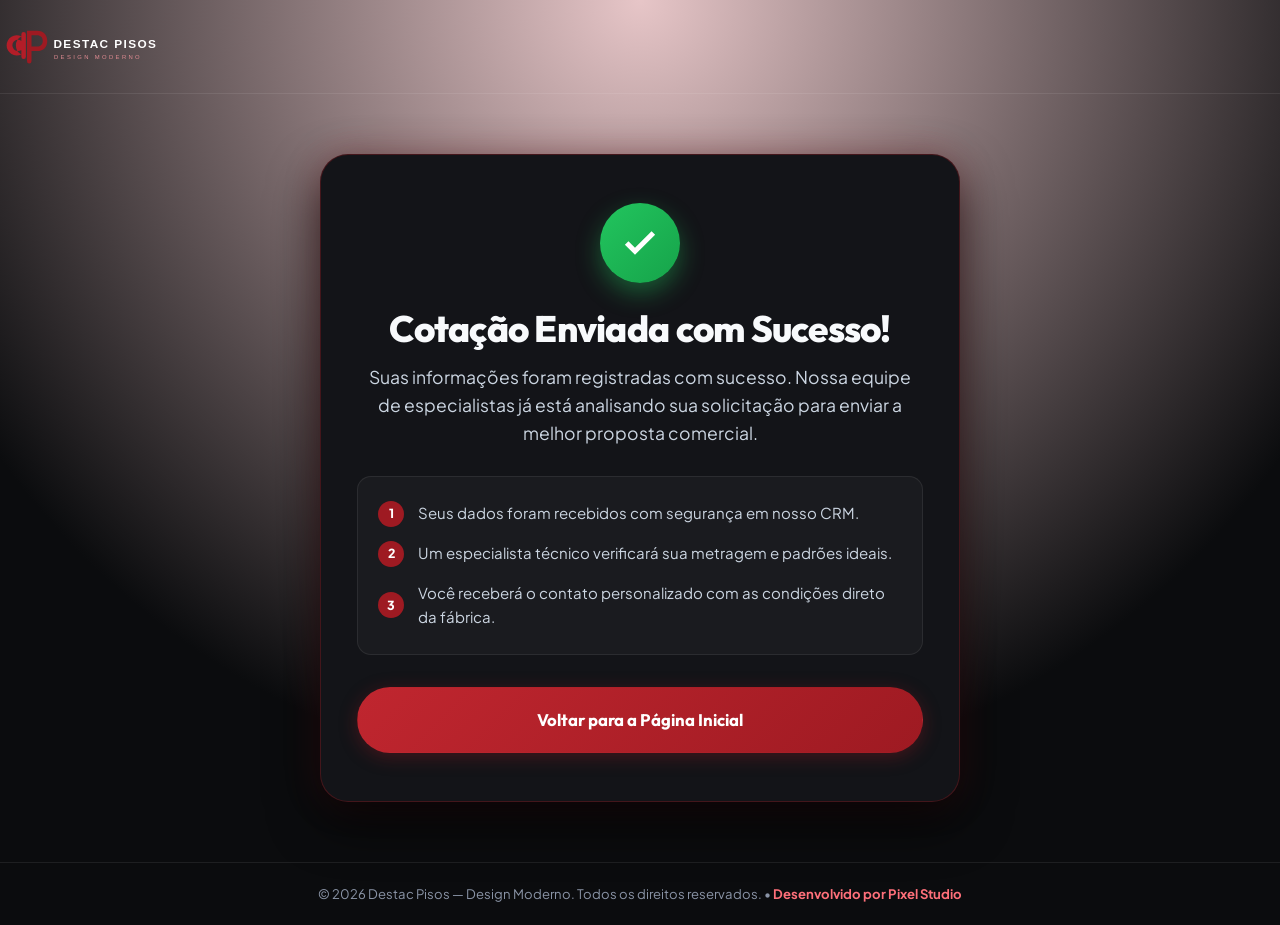
==== commit 679d9b0a: "Refactor: clean offer photos, replace emojis with SVG icons, refine calculator and hook all CTAs to " ====
--- a/obrigado.html
+++ b/obrigado.html
@@ -72,7 +72,7 @@
     .thanks-subtitle {
       font-size: 1.1rem;
       color: var(--text-body);
-      margin-bottom: 24px;
+      margin-bottom: 28px;
       line-height: 1.6;
     }
 
@@ -80,7 +80,7 @@
       background: rgba(255, 255, 255, 0.03);
       border: 1px solid var(--border-light);
       border-radius: var(--radius-md);
-      padding: 20px;
+      padding: 24px 20px;
       margin-bottom: 32px;
       text-align: left;
     }
@@ -89,8 +89,8 @@
       display: flex;
       align-items: center;
       gap: 14px;
-      margin-bottom: 12px;
-      font-size: 0.92rem;
+      margin-bottom: 14px;
+      font-size: 0.94rem;
     }
 
     .thanks-step-item:last-child {
@@ -124,6 +124,11 @@
       font-size: 0.82rem;
       color: var(--text-muted);
     }
+
+    .footer-pixel {
+      color: #FF707A;
+      font-weight: 700;
+    }
   </style>
 </head>
 <body class="thanks-page">
@@ -140,32 +145,28 @@
         <svg width="40" height="40" viewBox="0 0 24 24" fill="none" stroke="currentColor" stroke-width="3"><polyline points="20 6 9 17 4 12"/></svg>
       </div>
 
-      <h1 class="thanks-title">Cotação Recebida com Sucesso!</h1>
-      <p class="thanks-subtitle" id="user-greeting">
-        Obrigado pelo seu contato. Nossa equipe comercial já está preparando a sua proposta com condições especiais direto de fábrica.
+      <h1 class="thanks-title">Cotação Enviada com Sucesso!</h1>
+      <p class="thanks-subtitle">
+        Suas informações foram registradas com sucesso. Nossa equipe de especialistas já está analisando sua solicitação para enviar a melhor proposta comercial.
       </p>
 
       <div class="thanks-steps">
         <div class="thanks-step-item">
           <span class="step-number">1</span>
-          <span>Seu pedido foi registrado em nossa fila de atendimento prioritário.</span>
+          <span>Seus dados foram recebidos com segurança em nosso CRM.</span>
         </div>
         <div class="thanks-step-item">
           <span class="step-number">2</span>
-          <span>Se o WhatsApp não abriu automaticamente, clique no botão abaixo.</span>
+          <span>Um especialista técnico verificará sua metragem e padrões ideais.</span>
         </div>
         <div class="thanks-step-item">
           <span class="step-number">3</span>
-          <span>Envie sua mensagem para receber o cálculo detalhado de metragem e rodapé.</span>
+          <span>Você receberá o contato personalizado com as condições direto da fábrica.</span>
         </div>
       </div>
 
       <div class="thanks-actions">
-        <a href="https://wa.me/5511999999999?text=Ol%C3%A1!%20Acabei%20de%20solicitar%20uma%20cota%C3%A7%C3%A3o%20pelo%20site%20da%20Destac%20Pisos%20e%20gostaria%20do%20atendimento." id="direct-wa-btn" class="btn btn-primary btn-lg" target="_blank" rel="noopener noreferrer">
-          <span>Abrir Conversa no WhatsApp</span>
-          <svg width="18" height="18" viewBox="0 0 24 24" fill="none" stroke="currentColor" stroke-width="2.5"><path d="M5 12h14M12 5l7 7-7 7"/></svg>
-        </a>
-        <a href="index.html" class="btn btn-outline">
+        <a href="index.html" class="btn btn-primary btn-lg">
           Voltar para a Página Inicial
         </a>
       </div>
@@ -173,28 +174,10 @@
   </main>
 
   <footer class="thanks-footer">
-    <p>© 2026 Destac Pisos — Design Moderno. Todos os direitos reservados.</p>
+    <div class="container">
+      <p>© 2026 Destac Pisos — Design Moderno. Todos os direitos reservados. • <span class="footer-pixel">Desenvolvido por Pixel Studio</span></p>
+    </div>
   </footer>
 
-  <script>
-    document.addEventListener('DOMContentLoaded', () => {
-      const name = sessionStorage.getItem('destac_lead_name');
-      const waUrl = sessionStorage.getItem('destac_lead_wa');
-
-      if (name) {
-        const greeting = document.getElementById('user-greeting');
-        if (greeting) {
-          greeting.innerHTML = `Obrigado, <strong>${name}</strong>! Sua solicitação foi recebida com sucesso. Nossa equipe comercial já está preparando a sua cotação.`;
-        }
-      }
-
-      if (waUrl) {
-        const btn = document.getElementById('direct-wa-btn');
-        if (btn) {
-          btn.href = waUrl;
-        }
-      }
-    });
-  </script>
 </body>
 </html>
--- a/style.css
+++ b/style.css
@@ -1,6 +1,6 @@
 /* ==========================================================================
    DESTAC PISOS — DESIGN MODERNO
-   Design System & Estilos de Alta Conversão
+   Design System & Estilos de Alta Conversão (Pixel Studio)
    ========================================================================== */
 
 /* ── Custom Properties & Tokens ────────────────────────────────────────── */
@@ -918,18 +918,28 @@
 
 .spec-item {
   display: flex;
+  align-items: center;
   gap: 12px;
 }
 
-.spec-icon {
-  font-size: 1.3rem;
-  line-height: 1;
+.spec-svg-wrap {
+  width: 38px;
+  height: 38px;
+  border-radius: var(--radius-sm);
+  background: var(--ruby-soft);
+  border: 1px solid var(--border-ruby);
+  color: #FF707A;
+  display: flex;
+  align-items: center;
+  justify-content: center;
+  flex-shrink: 0;
 }
 
 .spec-item strong {
   display: block;
   font-size: 0.88rem;
   color: var(--text-white);
+  line-height: 1.2;
 }
 
 .spec-item small {
@@ -975,7 +985,7 @@
   display: flex;
   flex-direction: column;
   gap: 14px;
-  margin-bottom: 32px;
+  margin-bottom: 28px;
 }
 
 .benefit-row {
@@ -993,31 +1003,44 @@
   background: var(--ruby-primary);
 }
 
-.calc-direct-card {
-  display: flex;
-  align-items: center;
-  gap: 16px;
+.calc-trust-box {
+  display: grid;
+  grid-template-columns: repeat(2, 1fr);
+  gap: 14px;
+  padding-top: 20px;
+  border-top: 1px solid var(--border-light);
+}
+
+.trust-item {
+  display: flex;
+  align-items: center;
+  gap: 10px;
   background: rgba(255, 255, 255, 0.03);
   border: 1px solid var(--border-light);
-  border-radius: var(--radius-md);
-  padding: 14px;
-}
-
-.calc-thumb {
-  width: 60px;
-  height: 60px;
   border-radius: var(--radius-sm);
-  object-fit: cover;
-}
-
-.calc-direct-card strong {
+  padding: 12px;
+}
+
+.trust-icon {
+  width: 32px;
+  height: 32px;
+  border-radius: 50%;
+  background: var(--ruby-soft);
+  color: #FF8F96;
+  display: flex;
+  align-items: center;
+  justify-content: center;
+  flex-shrink: 0;
+}
+
+.trust-item strong {
   display: block;
-  font-size: 0.95rem;
+  font-size: 0.84rem;
   color: #FFFFFF;
 }
 
-.calc-direct-card p {
-  font-size: 0.8rem;
+.trust-item small {
+  font-size: 0.72rem;
   color: var(--text-muted);
 }
 
@@ -1592,7 +1615,7 @@
   line-height: 1.6;
 }
 
-/* ── Seção Final CTA ─────────────────────────────────────────────────────── */
+/* ── Seção Final CTA (Master Respondi Card) ───────────────────────────────── */
 .section-cta-final {
   position: relative;
   padding: 110px 0;
@@ -1633,7 +1656,7 @@
   background: var(--bg-card);
   border: 1px solid var(--border-ruby);
   border-radius: var(--radius-xl);
-  padding: 50px;
+  padding: 60px 48px;
   text-align: center;
   box-shadow: var(--shadow-lg), 0 0 40px rgba(158, 26, 34, 0.2);
 }
@@ -1643,60 +1666,27 @@
   font-size: 0.8rem;
   font-weight: 800;
   letter-spacing: 0.1em;
-  margin-bottom: 12px;
+  margin-bottom: 14px;
 }
 
 .cta-final-title {
-  font-size: 2.5rem;
-  margin-bottom: 14px;
+  font-size: 2.6rem;
+  margin-bottom: 16px;
   letter-spacing: -0.02em;
 }
 
 .cta-final-desc {
-  font-size: 1.08rem;
+  font-size: 1.1rem;
   color: var(--text-muted);
   max-width: 650px;
-  margin: 0 auto 32px;
-  line-height: 1.6;
-}
-
-.cta-form-box {
-  max-width: 680px;
-  margin: 0 auto 24px;
-}
-
-.form-row {
-  display: grid;
-  grid-template-columns: repeat(2, 1fr);
-  gap: 14px;
-  margin-bottom: 14px;
-}
-
-.form-input {
-  width: 100%;
-  background: rgba(255, 255, 255, 0.04);
-  border: 1px solid var(--border-light);
-  border-radius: var(--radius-sm);
-  padding: 14px 18px;
-  color: #FFF;
-  font-size: 0.92rem;
-  transition: all var(--transition-fast);
-}
-
-.form-input:focus {
-  outline: none;
-  border-color: var(--ruby-primary);
-  background: rgba(255, 255, 255, 0.08);
-  box-shadow: 0 0 14px rgba(158, 26, 34, 0.3);
-}
-
-.form-input option {
-  background: #15171D;
-  color: #FFF;
-}
-
-.btn-lead-submit {
-  box-shadow: var(--shadow-ruby);
+  margin: 0 auto 36px;
+  line-height: 1.65;
+}
+
+.cta-action-wrap {
+  display: flex;
+  justify-content: center;
+  margin-bottom: 28px;
 }
 
 .cta-guarantees {
@@ -1704,7 +1694,7 @@
   justify-content: center;
   flex-wrap: wrap;
   gap: 24px;
-  font-size: 0.8rem;
+  font-size: 0.84rem;
   color: var(--text-muted);
 }
 
@@ -1764,18 +1754,14 @@
 }
 
 .footer-contact-item {
-  font-size: 0.85rem;
-  color: var(--text-muted);
-  margin-bottom: 10px;
-  line-height: 1.5;
-}
-
-.footer-contact-item strong {
-  color: #FFFFFF;
+  font-size: 0.88rem;
+  color: var(--text-muted);
+  margin-bottom: 16px;
+  line-height: 1.55;
 }
 
 .footer-btn {
-  margin-top: 10px;
+  margin-top: 6px;
 }
 
 .footer-bottom {
@@ -1787,7 +1773,7 @@
   display: flex;
   align-items: center;
   justify-content: space-between;
-  font-size: 0.8rem;
+  font-size: 0.82rem;
   color: var(--text-muted);
   flex-wrap: wrap;
   gap: 12px;
@@ -1795,44 +1781,46 @@
 
 .footer-pixel {
   color: #FF707A;
-  font-weight: 600;
-}
-
-/* ── Floating WhatsApp Button ────────────────────────────────────────────── */
-.float-whatsapp {
+  font-weight: 700;
+}
+
+/* ── Floating CTA Button (Respondi) ──────────────────────────────────────── */
+.float-cta {
   position: fixed;
   bottom: 28px;
   right: 28px;
-  width: 60px;
-  height: 60px;
+  width: 58px;
+  height: 58px;
   border-radius: 50%;
-  background: #25D366;
+  background: linear-gradient(135deg, var(--ruby-light) 0%, var(--ruby-primary) 100%);
+  color: #FFFFFF;
   display: flex;
   align-items: center;
   justify-content: center;
   z-index: 99;
-  box-shadow: 0 8px 24px rgba(37, 211, 102, 0.45);
+  box-shadow: 0 8px 24px var(--ruby-glow);
   transition: all var(--transition-smooth);
-}
-
-.float-whatsapp:hover {
+  animation: float-pulse 3.5s infinite;
+}
+
+@keyframes float-pulse {
+  0%, 100% { box-shadow: 0 8px 24px var(--ruby-glow); }
+  50% { box-shadow: 0 12px 32px rgba(192, 38, 47, 0.6); }
+}
+
+.float-cta:hover {
   transform: scale(1.1);
-  box-shadow: 0 12px 30px rgba(37, 211, 102, 0.6);
-}
-
-.float-whatsapp-icon {
-  width: 32px;
-  height: 32px;
-}
-
-.float-whatsapp-tooltip {
+  box-shadow: 0 14px 36px rgba(192, 38, 47, 0.7);
+}
+
+.float-cta-tooltip {
   position: absolute;
   right: 70px;
   background: #111;
   color: #FFF;
-  padding: 6px 12px;
+  padding: 6px 14px;
   border-radius: var(--radius-sm);
-  font-size: 0.75rem;
+  font-size: 0.78rem;
   font-weight: 700;
   white-space: nowrap;
   pointer-events: none;
@@ -1843,7 +1831,7 @@
   border: 1px solid var(--border-light);
 }
 
-.float-whatsapp:hover .float-whatsapp-tooltip {
+.float-cta:hover .float-cta-tooltip {
   opacity: 1;
   transform: translateX(0);
 }
@@ -1929,17 +1917,17 @@
   .hero-stats { flex-direction: column; align-items: flex-start; gap: 16px; }
   .stat-divider { display: none; }
   
-  .form-row { grid-template-columns: 1fr; }
-  .cta-final-card { padding: 30px 20px; }
-  .cta-final-title { font-size: 1.9rem; }
+  .cta-final-card { padding: 36px 20px; }
+  .cta-final-title { font-size: 1.95rem; }
+  .btn-block-mobile { width: 100%; }
   
   .calc-pills { grid-template-columns: 1fr; }
+  .calc-trust-box { grid-template-columns: 1fr; }
   
   .footer-container { grid-template-columns: 1fr; gap: 32px; }
   
   .mobile-sticky-bar { display: flex; }
-  .float-whatsapp { bottom: 76px; right: 18px; width: 52px; height: 52px; }
-  .float-whatsapp-icon { width: 28px; height: 28px; }
+  .float-cta { bottom: 76px; right: 18px; width: 50px; height: 50px; }
 }
 
 @media (max-width: 480px) {
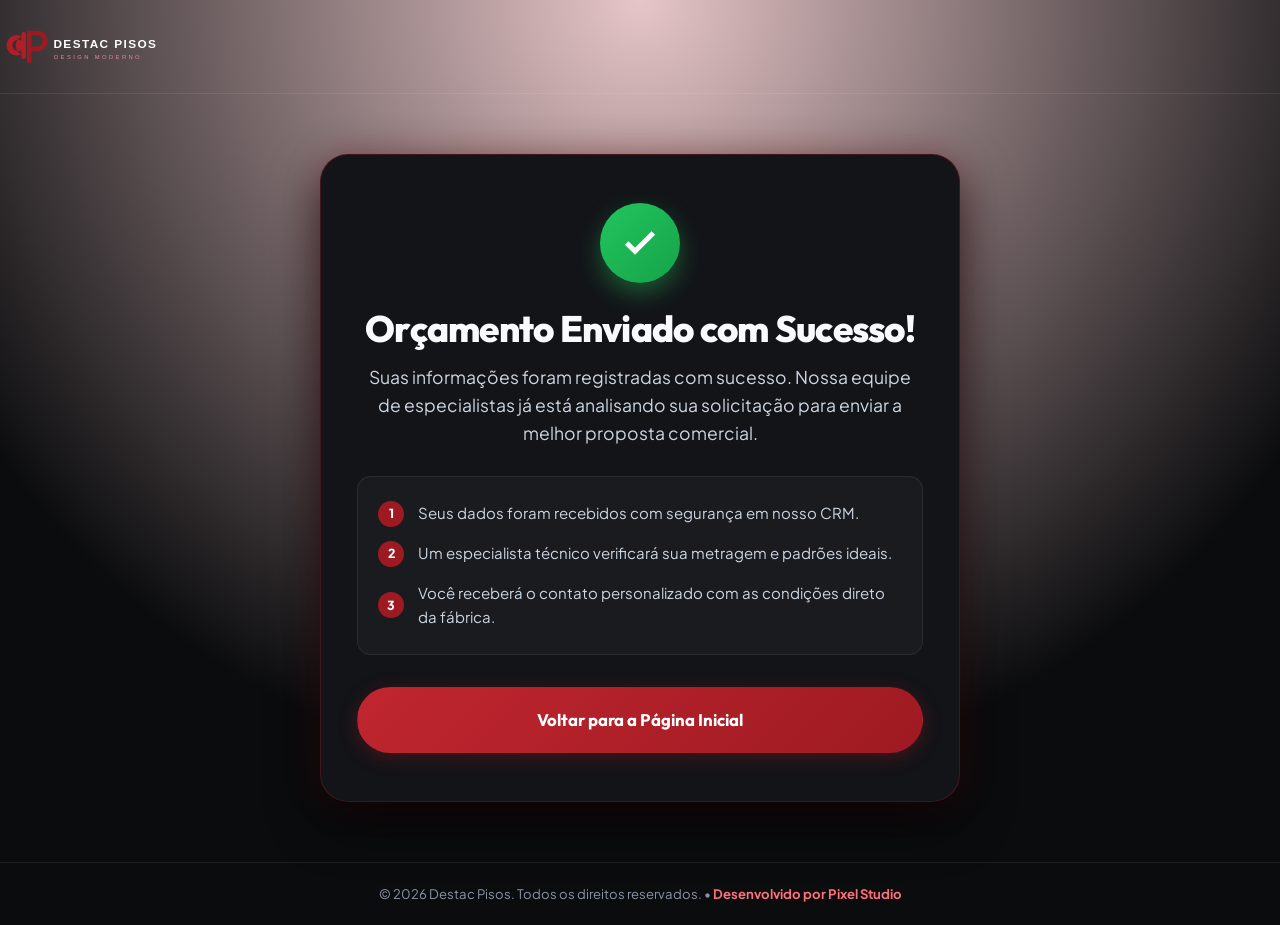
==== commit 6d658859: "Refactor: change all mentions of cotação to Orçamento, simplify header nav to Simulador, and clean f" ====
--- a/obrigado.html
+++ b/obrigado.html
@@ -145,7 +145,7 @@
         <svg width="40" height="40" viewBox="0 0 24 24" fill="none" stroke="currentColor" stroke-width="3"><polyline points="20 6 9 17 4 12"/></svg>
       </div>
 
-      <h1 class="thanks-title">Cotação Enviada com Sucesso!</h1>
+      <h1 class="thanks-title">Orçamento Enviado com Sucesso!</h1>
       <p class="thanks-subtitle">
         Suas informações foram registradas com sucesso. Nossa equipe de especialistas já está analisando sua solicitação para enviar a melhor proposta comercial.
       </p>
@@ -175,7 +175,7 @@
 
   <footer class="thanks-footer">
     <div class="container">
-      <p>© 2026 Destac Pisos — Design Moderno. Todos os direitos reservados. • <span class="footer-pixel">Desenvolvido por Pixel Studio</span></p>
+      <p>© 2026 Destac Pisos. Todos os direitos reservados. • <span class="footer-pixel">Desenvolvido por Pixel Studio</span></p>
     </div>
   </footer>
 
--- a/style.css
+++ b/style.css
@@ -1,6 +1,7 @@
 /* ==========================================================================
    DESTAC PISOS — DESIGN MODERNO
-   Design System & Estilos de Alta Conversão (Pixel Studio)
+   Design System & Estilos de Alta Conversão
+   Pixel Studio
    ========================================================================== */
 
 /* ── Custom Properties & Tokens ────────────────────────────────────────── */
@@ -18,7 +19,7 @@
   --bg-card: #131418;
   --bg-card-hover: #1A1C22;
   --bg-elevated: #20232B;
-  --bg-glass: rgba(19, 20, 24, 0.82);
+  --bg-glass: rgba(19, 20, 24, 0.88);
   
   /* Acentos & Madeiras */
   --wood-warm: #D4A373;
@@ -234,7 +235,7 @@
   transform: translateY(-2px);
 }
 
-.btn-sm { padding: 9px 18px; font-size: 0.85rem; }
+.btn-sm { padding: 9px 20px; font-size: 0.88rem; }
 .btn-lg { padding: 18px 34px; font-size: 1.05rem; }
 .btn-block { width: 100%; }
 
@@ -282,7 +283,7 @@
 .nav-list {
   display: flex;
   align-items: center;
-  gap: 26px;
+  gap: 28px;
 }
 
 .nav-link {
@@ -315,7 +316,8 @@
 .header-actions {
   display: flex;
   align-items: center;
-  gap: 12px;
+  gap: 16px;
+  margin-left: 20px;
 }
 
 .menu-toggle {
@@ -923,8 +925,8 @@
 }
 
 .spec-svg-wrap {
-  width: 38px;
-  height: 38px;
+  width: 40px;
+  height: 40px;
   border-radius: var(--radius-sm);
   background: var(--ruby-soft);
   border: 1px solid var(--border-ruby);
@@ -1371,14 +1373,15 @@
   position: absolute;
   top: 16px;
   right: 16px;
-  background: rgba(0, 0, 0, 0.6);
+  background: rgba(0, 0, 0, 0.65);
+  border: 1px solid rgba(255, 255, 255, 0.15);
   width: 36px;
   height: 36px;
   border-radius: 50%;
   display: flex;
   align-items: center;
   justify-content: center;
-  font-size: 0.9rem;
+  color: #FFF;
 }
 
 .gallery-overlay h4 {
@@ -1499,9 +1502,10 @@
 }
 
 .review-stars {
+  display: flex;
+  align-items: center;
+  gap: 4px;
   color: #F59E0B;
-  font-size: 1.15rem;
-  letter-spacing: 2px;
   margin-bottom: 14px;
 }
 
@@ -1694,8 +1698,19 @@
   justify-content: center;
   flex-wrap: wrap;
   gap: 24px;
-  font-size: 0.84rem;
-  color: var(--text-muted);
+  font-size: 0.88rem;
+  color: var(--text-muted);
+}
+
+.guarantee-item {
+  display: flex;
+  align-items: center;
+  gap: 8px;
+  color: var(--text-body);
+}
+
+.guarantee-item svg {
+  color: #FF707A;
 }
 
 /* ── Rodapé ─────────────────────────────────────────────────────────────── */
@@ -1782,58 +1797,6 @@
 .footer-pixel {
   color: #FF707A;
   font-weight: 700;
-}
-
-/* ── Floating CTA Button (Respondi) ──────────────────────────────────────── */
-.float-cta {
-  position: fixed;
-  bottom: 28px;
-  right: 28px;
-  width: 58px;
-  height: 58px;
-  border-radius: 50%;
-  background: linear-gradient(135deg, var(--ruby-light) 0%, var(--ruby-primary) 100%);
-  color: #FFFFFF;
-  display: flex;
-  align-items: center;
-  justify-content: center;
-  z-index: 99;
-  box-shadow: 0 8px 24px var(--ruby-glow);
-  transition: all var(--transition-smooth);
-  animation: float-pulse 3.5s infinite;
-}
-
-@keyframes float-pulse {
-  0%, 100% { box-shadow: 0 8px 24px var(--ruby-glow); }
-  50% { box-shadow: 0 12px 32px rgba(192, 38, 47, 0.6); }
-}
-
-.float-cta:hover {
-  transform: scale(1.1);
-  box-shadow: 0 14px 36px rgba(192, 38, 47, 0.7);
-}
-
-.float-cta-tooltip {
-  position: absolute;
-  right: 70px;
-  background: #111;
-  color: #FFF;
-  padding: 6px 14px;
-  border-radius: var(--radius-sm);
-  font-size: 0.78rem;
-  font-weight: 700;
-  white-space: nowrap;
-  pointer-events: none;
-  opacity: 0;
-  transform: translateX(10px);
-  transition: all var(--transition-fast);
-  box-shadow: 0 4px 14px rgba(0,0,0,0.5);
-  border: 1px solid var(--border-light);
-}
-
-.float-cta:hover .float-cta-tooltip {
-  opacity: 1;
-  transform: translateX(0);
 }
 
 /* ── Mobile Sticky Bar ───────────────────────────────────────────────────── */
@@ -1901,7 +1864,7 @@
 }
 
 @media (max-width: 768px) {
-  .nav-menu, .header-sim-btn { display: none; }
+  .nav-menu { display: none; }
   .menu-toggle { display: flex; }
   
   .hero { padding: 110px 0 60px; min-height: auto; }
@@ -1927,7 +1890,6 @@
   .footer-container { grid-template-columns: 1fr; gap: 32px; }
   
   .mobile-sticky-bar { display: flex; }
-  .float-cta { bottom: 76px; right: 18px; width: 50px; height: 50px; }
 }
 
 @media (max-width: 480px) {
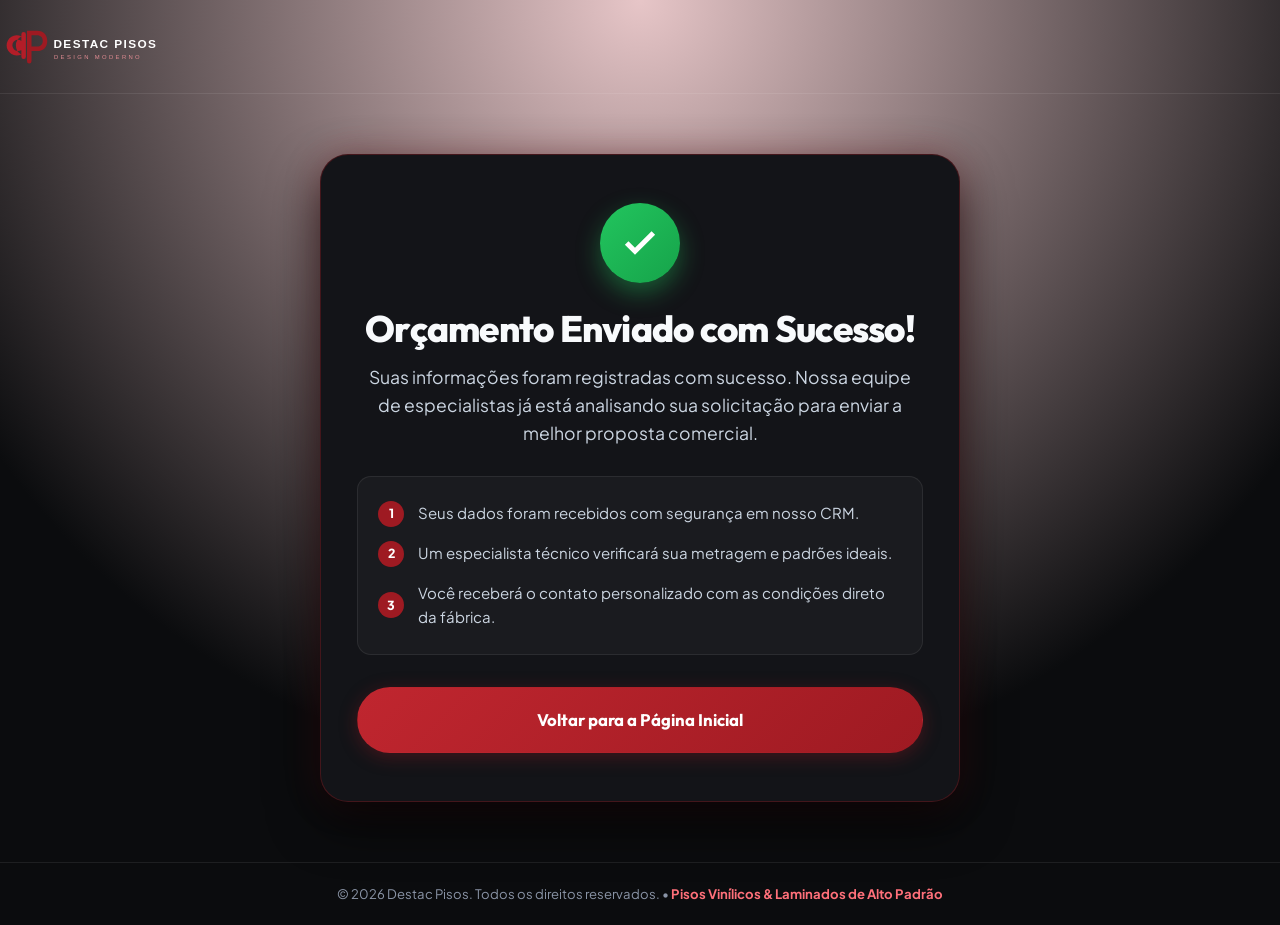
==== commit 47eb48e4: "Update footer branding to 'Pisos Vinílicos & Laminados de Alto Padrão'" ====
--- a/obrigado.html
+++ b/obrigado.html
@@ -175,7 +175,7 @@
 
   <footer class="thanks-footer">
     <div class="container">
-      <p>© 2026 Destac Pisos. Todos os direitos reservados. • <span class="footer-pixel">Desenvolvido por Pixel Studio</span></p>
+      <p>© 2026 Destac Pisos. Todos os direitos reservados. • <span class="footer-pixel">Pisos Vinílicos & Laminados de Alto Padrão</span></p>
     </div>
   </footer>
 
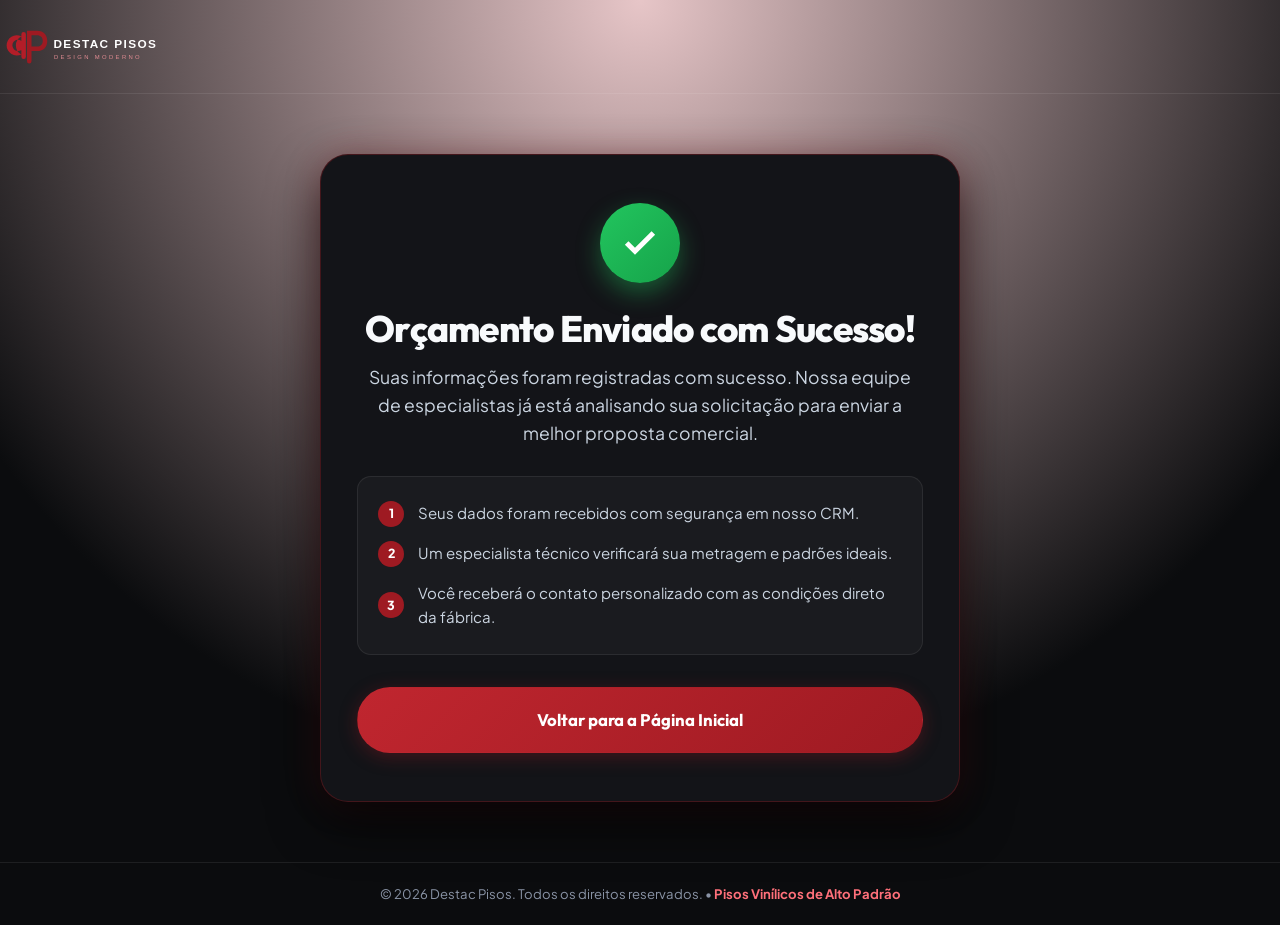
==== commit 728c9d52: "Refactor: remove laminate flooring and focus LP exclusively on luxury vinyl (Belka & Arquitech)" ====
--- a/obrigado.html
+++ b/obrigado.html
@@ -175,7 +175,7 @@
 
   <footer class="thanks-footer">
     <div class="container">
-      <p>© 2026 Destac Pisos. Todos os direitos reservados. • <span class="footer-pixel">Pisos Vinílicos & Laminados de Alto Padrão</span></p>
+      <p>© 2026 Destac Pisos. Todos os direitos reservados. • <span class="footer-pixel">Pisos Vinílicos de Alto Padrão</span></p>
     </div>
   </footer>
 
--- a/style.css
+++ b/style.css
@@ -1075,8 +1075,8 @@
 
 .calc-pills {
   display: grid;
-  grid-template-columns: repeat(3, 1fr);
-  gap: 8px;
+  grid-template-columns: repeat(2, 1fr);
+  gap: 12px;
 }
 
 .calc-pill {
@@ -1899,3 +1899,67 @@
   .btn-lg { padding: 14px 22px; font-size: 0.95rem; }
   .lightbox-prev, .lightbox-next { display: none; }
 }
+
+/* ── Botão Flutuante de WhatsApp ─────────────────────────────────────────── */
+.float-whatsapp {
+  position: fixed;
+  bottom: 28px;
+  right: 28px;
+  width: 60px;
+  height: 60px;
+  background: #25D366;
+  border-radius: 50%;
+  display: flex;
+  align-items: center;
+  justify-content: center;
+  color: #FFFFFF;
+  box-shadow: 0 8px 24px rgba(37, 211, 102, 0.4);
+  z-index: 999;
+  transition: all var(--transition-bounce);
+  text-decoration: none;
+}
+
+.float-whatsapp::before {
+  content: '';
+  position: absolute;
+  top: -4px;
+  left: -4px;
+  right: -4px;
+  bottom: -4px;
+  border-radius: 50%;
+  background: rgba(37, 211, 102, 0.45);
+  z-index: -1;
+  animation: pulse-ring 2s cubic-bezier(0.215, 0.61, 0.355, 1) infinite;
+}
+
+@keyframes pulse-ring {
+  0% { transform: scale(0.95); opacity: 0.85; }
+  50% { transform: scale(1.28); opacity: 0; }
+  100% { transform: scale(0.95); opacity: 0; }
+}
+
+.float-whatsapp:hover {
+  transform: scale(1.1) translateY(-3px);
+  box-shadow: 0 12px 32px rgba(37, 211, 102, 0.65);
+  color: #FFFFFF;
+}
+
+.float-whatsapp-icon {
+  width: 32px;
+  height: 32px;
+  fill: #FFFFFF;
+}
+
+@media (max-width: 768px) {
+  .float-whatsapp {
+    bottom: 84px;
+    right: 20px;
+    width: 54px;
+    height: 54px;
+  }
+  .float-whatsapp-icon {
+    width: 28px;
+    height: 28px;
+  }
+}
+
